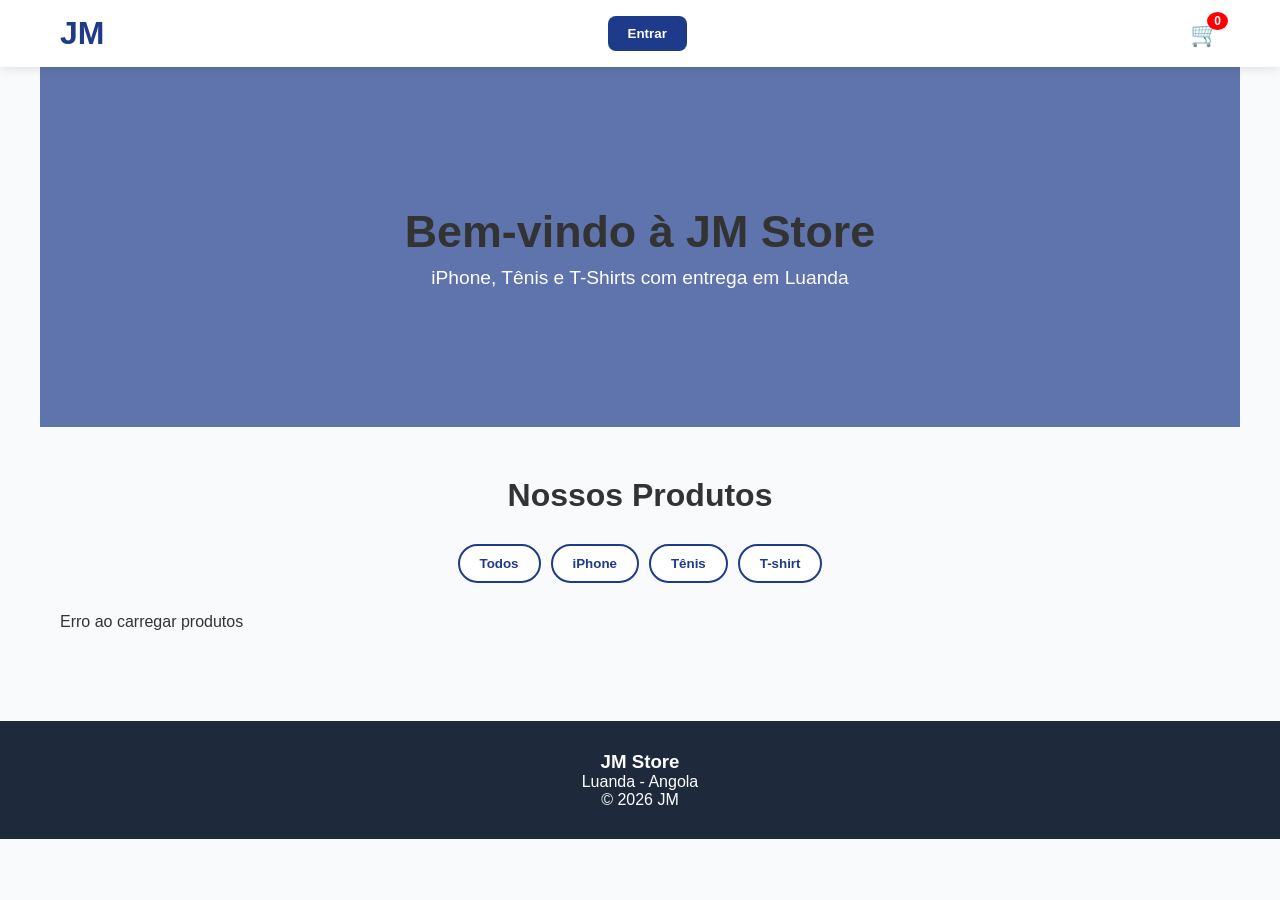
==== index.html @ d52fe89d "Add files via upload" ====
<!DOCTYPE html>
<html lang="pt-PT">
<head>
<meta charset="UTF-8"><meta name="viewport" content="width=device-width, initial-scale=1.0">
<title>JM Store - Qualidade e Preço Justo</title>
<link rel="stylesheet" href="style.css">
</head>
<body>
<header><nav><h1>JM</h1><div id="user-area"><button onclick="abrirLogin()">Entrar</button></div><div class="carrinho-icone" onclick="abrirCarrinho()">🛒 <span id="carrinho-count">0</span></div></nav></header>

<section class="banner"><div><h2>Bem-vindo à JM Store</h2><p>iPhone, Tênis e T-Shirts com entrega em Luanda</p></div></section>

<section id="produtos">
  <h2>Nossos Produtos</h2>
  <div class="filtros">
    <button onclick="filtrar('todos')">Todos</button>
    <button onclick="filtrar('iphone')">iPhone</button>
    <button onclick="filtrar('tenis')">Tênis</button>
    <button onclick="filtrar('tshirt')">T-shirt</button>
  </div>
  <div class="produtos" id="lista-produtos"><p id="loading">Carregando...</p></div> 
</section>

<!-- MODAL LOGIN -->
<div id="modal-login" class="modal">
  <div class="modal-conteudo">
    <span class="fechar" onclick="fecharLogin()">&times;</span>
    <h2>Login JM</h2>
    <input id="email-login" placeholder="Email">
    <input id="senha-login" type="password" placeholder="Senha">
    <button class="btn" onclick="login()">Entrar</button>
    <p>Não tem conta? <a href="#" id="link-cadastro">Cadastre-se</a></p>
  </div>
</div>

<!-- MODAL CADASTRO NOVO -->
<div id="modal-cadastro" class="modal">
  <div class="modal-conteudo">
    <span class="fechar" onclick="fecharCadastro()">&times;</span>
    <h2>Cadastro JM</h2>
    <input id="email-cadastro" placeholder="Email">
    <input id="senha-cadastro" type="password" placeholder="Senha">
    <button class="btn" id="btn-cadastrar">Cadastrar</button>
  </div>
</div>

<!-- MODAL CARRINHO -->
<div id="modal-carrinho" class="modal">
  <div class="modal-conteudo">
    <span class="fechar" onclick="fecharCarrinho()">&times;</span>
    <h2>Seu Carrinho</h2>
    <div id="itens-carrinho"></div>
    <h3>Total: <span id="total-carrinho">0</span> KZ</h3>
    <button class="btn btn-whatsapp" onclick="finalizar()">Finalizar no WhatsApp</button>
  </div>
</div>

<footer><h3>JM Store</h3><p>Luanda - Angola</p><p>© 2026 JM</p></footer>
<script src="script.js"></script>
</body>
</html>
---- style.css ----
:root{
  --cor-principal: #1E3A8A; 
  --cor-preco: #16A34A; 
  --cor-fundo: #F8FAFC;
  --cor-hover: #162d6b;
}

*{margin:0; padding:0; box-sizing:border-box; font-family: 'Arial', sans-serif;}
body{background: var(--cor-fundo); color:#333;}

header{background: white; box-shadow:0 2px 10px rgba(0,0,0,0.1); position:sticky; top:0; z-index:10;}
nav{max-width:1200px; margin:auto; padding:15px 20px; display:flex; justify-content:space-between; align-items:center;}
nav h1{color:var(--cor-principal); font-size:2em; font-weight:900;}
nav button{background:var(--cor-principal); color:white; border:none; padding:10px 20px; border-radius:8px; cursor:pointer; font-weight:bold;}
nav button:hover{background:var(--cor-hover);}

.carrinho-icone{font-size:24px; cursor:pointer; position:relative;}
#carrinho-count{background:red; color:white; border-radius:50%; padding:2px 7px; font-size:12px; position:absolute; top:-8px; right:-8px; font-weight:bold;}

.banner{
  background:linear-gradient(rgba(30,58,138,0.7), rgba(30,58,138,0.7)), url('https://images.unsplash.com/photo-1445205170230-053b83016050?q=80') center/cover; 
  height:40vh; display:flex; align-items:center; justify-content:center; color:white; text-align:center;
}
.banner h2{font-size:2.8em; margin-bottom:10px;}
.banner p{font-size:1.2em;}

.btn{
  background:var(--cor-principal); color:white; padding:12px 25px; border-radius:8px; 
  text-decoration:none; font-weight:bold; border:none; cursor:pointer; transition:0.3s;
  width:100%;
}
.btn:hover{background:var(--cor-hover); transform: translateY(-2px);}
.btn-whatsapp{background:#25D366;} 
.btn-whatsapp:hover{background:#128C7E;}

section{padding:50px 20px; max-width:1200px; margin:auto;} 
h2{text-align:center; margin-bottom:30px; color:#333; font-size:2em;}

.filtros{display:flex; gap:10px; justify-content:center; margin-bottom:30px; flex-wrap:wrap;} 
.filtros button{
  padding:10px 20px; border:2px solid var(--cor-principal); background:white; color:var(--cor-principal);
  border-radius:25px; cursor:pointer; font-weight:bold; transition:0.3s;
}
.filtros button:hover{background:var(--cor-principal); color:white;}

.produtos{display:grid; grid-template-columns:repeat(auto-fit, minmax(260px, 1fr)); gap:25px;}
.produto{
  background:white; border-radius:12px; overflow:hidden; box-shadow:0 4px 12px rgba(0,0,0,0.08);
  transition:0.3s; display:flex; flex-direction:column;
}
.produto:hover{transform: translateY(-5px); box-shadow:0 8px 20px rgba(0,0,0,0.15);}
.produto img{width:100%; height:220px; object-fit:cover;} 
.produto-info{padding:20px; flex-grow:1; display:flex; flex-direction:column;}
.tag{background:#E0E7FF; color:var(--cor-principal); padding:4px 10px; font-size:12px; border-radius:20px; font-weight:bold; align-self:flex-start;}
.preco{color:var(--cor-preco); font-size:22px; font-weight:bold; margin:10px 0 15px 0;}
.produto .btn{margin-top:auto;}

/* MODAL LINDO */
.modal{
  display:none; position:fixed; z-index:20; left:0; top:0; width:100%; height:100%; 
  background:rgba(0,0,0,0.6); backdrop-filter: blur(5px);
  animation: fadeIn 0.3s;
}
@keyframes fadeIn {from{opacity:0} to{opacity:1}}

.modal-conteudo{
  background:white; margin:8% auto; padding:30px; width:90%; max-width:450px; 
  border-radius:15px; position:relative; animation: slideDown 0.3s;
}
@keyframes slideDown {from{transform:translateY(-50px)} to{transform:translateY(0)}}

.fechar{
  position:absolute; top:15px; right:20px; font-size:28px; cursor:pointer; color:#999;
  transition:0.2s;
}
.fechar:hover{color:#333; transform:rotate(90deg);}
.modal-conteudo h2{margin-bottom:20px; color:var(--cor-principal);}

input{
  width:100%; padding:12px; margin:10px 0; border:2px solid #ddd; border-radius:8px; font-size:16px;
  transition:0.2s;
}
input:focus{border-color:var(--cor-principal); outline:none;}

#itens-carrinho{max-height:300px; overflow-y:auto; margin:20px 0;}
.item-carrinho{display:flex; justify-content:space-between; padding:10px 0; border-bottom:1px solid #eee;}

footer{background:#1E293B; color:white; text-align:center; padding:30px 20px; margin-top:40px;}

/* RESPONSIVO PRO CELULAR */
@media(max-width: 768px){
  .banner h2{font-size:2em;}
  nav h1{font-size:1.5em;}
  .modal-conteudo{margin:20% auto; padding:20px;}
}
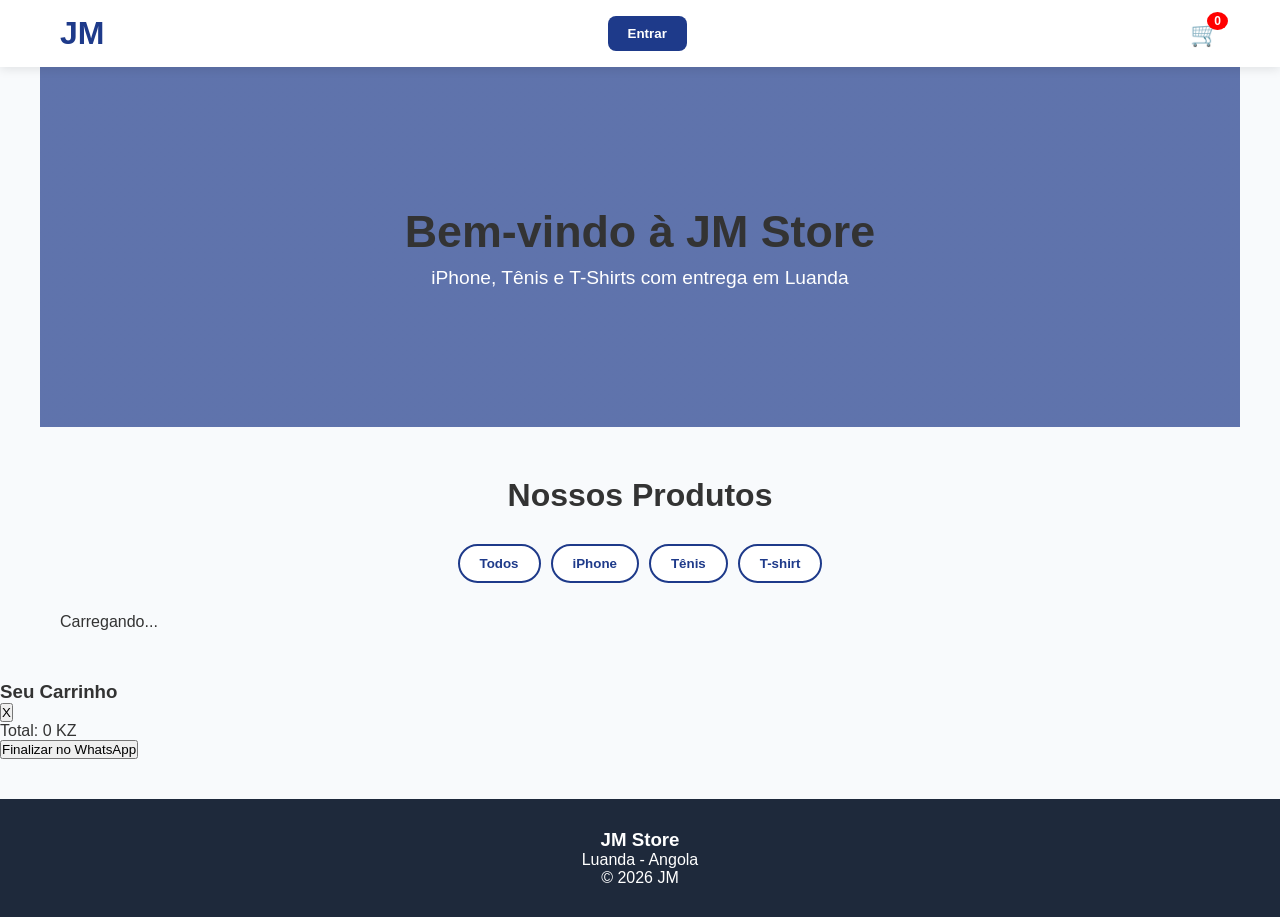
==== commit e485c172: "Add files via upload" ====
--- a/index.html
+++ b/index.html
@@ -6,7 +6,7 @@
 <link rel="stylesheet" href="style.css">
 </head>
 <body>
-<header><nav><h1>JM</h1><div id="user-area"><button onclick="abrirLogin()">Entrar</button></div><div class="carrinho-icone" onclick="abrirCarrinho()">🛒 <span id="carrinho-count">0</span></div></nav></header>
+<header><nav><h1>JM</h1><div id="user-area"><button onclick="abrirLogin()">Entrar</button></div><button id="btnAdmin" onclick="window.location='admin.html'" style="display:none">Painel</button><div class="carrinho-icone" onclick="abrirCarrinho()">🛒 <span id="carrinho-count">0</span></div></nav></header>
 
 <section class="banner"><div><h2>Bem-vindo à JM Store</h2><p>iPhone, Tênis e T-Shirts com entrega em Luanda</p></div></section>
 
@@ -55,6 +55,21 @@
   </div>
 </div>
 
+
+<div class="carrinho-sidebar" id="carrinhoSidebar">
+  <div class="carrinho-header">
+    <h3>Seu Carrinho</h3>
+    <button class="close-btn" onclick="toggleCarrinho()">X</button>
+  </div>
+  <div class="carrinho-itens" id="carrinhoItens">
+    <!-- OS ITENS VÃO APARECER AQUI -->
+  </div>
+  <div class="carrinho-footer">
+    <p>Total: <span id="totalCarrinho">0 KZ</span></p>
+    <button class="btn-finalizar" onclick="finalizarCompra()">Finalizar no WhatsApp</button>
+  </div>
+</div>
+
 <footer><h3>JM Store</h3><p>Luanda - Angola</p><p>© 2026 JM</p></footer>
 <script src="script.js"></script>
 </body>
--- a/style.css
+++ b/style.css
@@ -92,4 +92,11 @@
   .banner h2{font-size:2em;}
   nav h1{font-size:1.5em;}
   .modal-conteudo{margin:20% auto; padding:20px;}
-}+}
+
+
+
+.item-carrinho{display:flex; gap:10px; margin-bottom:15px; align-items:center}
+.item-carrinho img{width:50px; height:50px; object-fit:cover; border-radius:5px}
+.item-info{flex:1}
+.item-carrinho button{background:red; color:#fff; border:none; border-radius:50%; width:25px; height:25px; cursor:pointer}
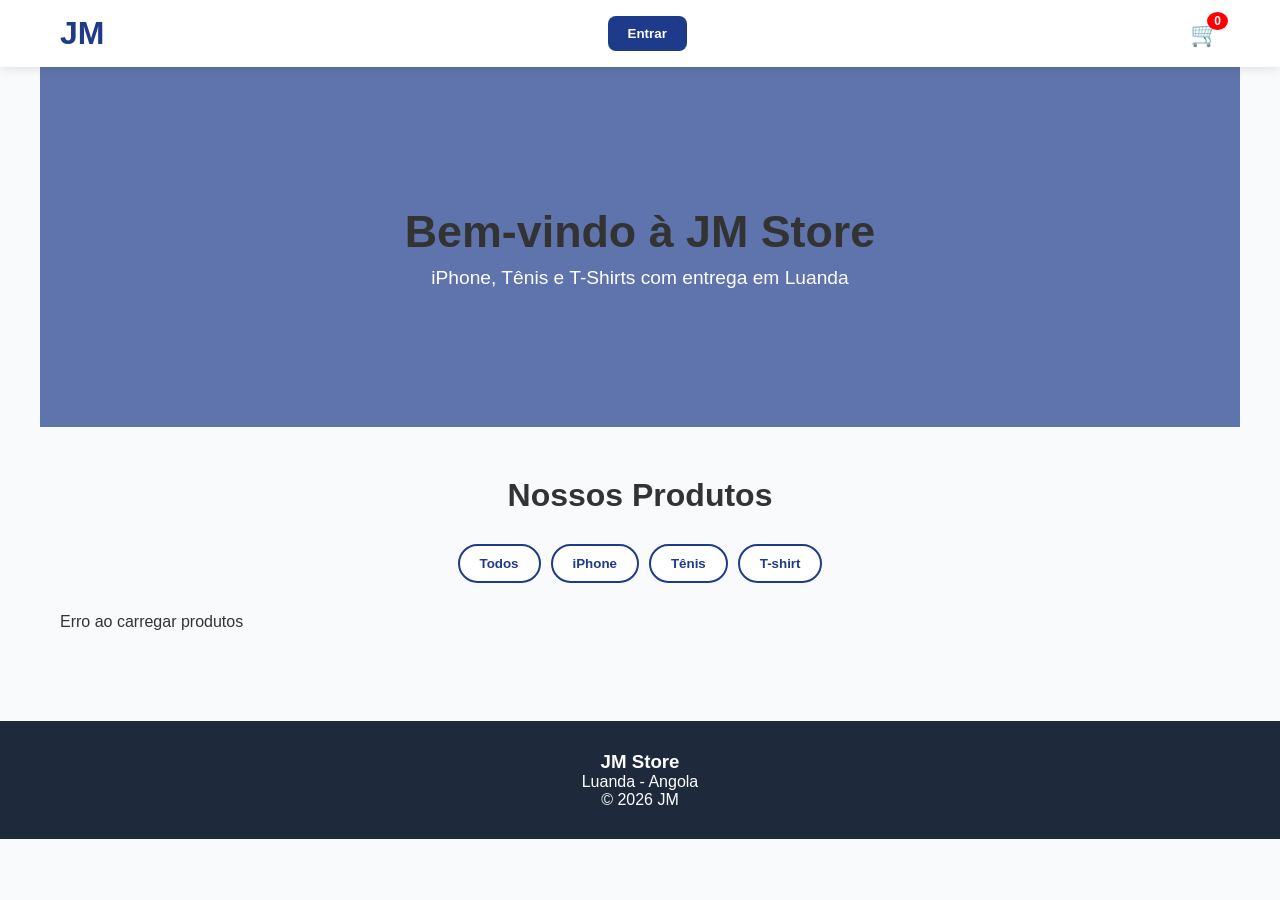
==== commit 8e79fc67: "Add files via upload" ====
--- a/index.html
+++ b/index.html
@@ -6,7 +6,7 @@
 <link rel="stylesheet" href="style.css">
 </head>
 <body>
-<header><nav><h1>JM</h1><div id="user-area"><button onclick="abrirLogin()">Entrar</button></div><button id="btnAdmin" onclick="window.location='admin.html'" style="display:none">Painel</button><div class="carrinho-icone" onclick="abrirCarrinho()">🛒 <span id="carrinho-count">0</span></div></nav></header>
+<header><nav><h1>JM</h1><div id="user-area"><button onclick="abrirLogin()">Entrar</button></div><button id="btn-admin" onclick="location.href='admin.html'" style="display:none">Painel</button><div class="carrinho-icone" onclick="abrirCarrinho()">🛒 <span id="carrinho-count">0</span></div></nav></header>
 
 <section class="banner"><div><h2>Bem-vindo à JM Store</h2><p>iPhone, Tênis e T-Shirts com entrega em Luanda</p></div></section>
 
@@ -49,26 +49,13 @@
   <div class="modal-conteudo">
     <span class="fechar" onclick="fecharCarrinho()">&times;</span>
     <h2>Seu Carrinho</h2>
-    <div id="itens-carrinho"></div>
-    <h3>Total: <span id="total-carrinho">0</span> KZ</h3>
+    <div class="carrinho-itens" id="carrinhoItens"></div>
+    <h3>Total: <span id="totalCarrinho">0</span> KZ</h3>
     <button class="btn btn-whatsapp" onclick="finalizar()">Finalizar no WhatsApp</button>
   </div>
 </div>
 
 
-<div class="carrinho-sidebar" id="carrinhoSidebar">
-  <div class="carrinho-header">
-    <h3>Seu Carrinho</h3>
-    <button class="close-btn" onclick="toggleCarrinho()">X</button>
-  </div>
-  <div class="carrinho-itens" id="carrinhoItens">
-    <!-- OS ITENS VÃO APARECER AQUI -->
-  </div>
-  <div class="carrinho-footer">
-    <p>Total: <span id="totalCarrinho">0 KZ</span></p>
-    <button class="btn-finalizar" onclick="finalizarCompra()">Finalizar no WhatsApp</button>
-  </div>
-</div>
 
 <footer><h3>JM Store</h3><p>Luanda - Angola</p><p>© 2026 JM</p></footer>
 <script src="script.js"></script>
--- a/style.css
+++ b/style.css
@@ -99,4 +99,27 @@
 .item-carrinho{display:flex; gap:10px; margin-bottom:15px; align-items:center}
 .item-carrinho img{width:50px; height:50px; object-fit:cover; border-radius:5px}
 .item-info{flex:1}
-.item-carrinho button{background:red; color:#fff; border:none; border-radius:50%; width:25px; height:25px; cursor:pointer}+.item-carrinho button{background:red; color:#fff; border:none; border-radius:50%; width:25px; height:25px; cursor:pointer}
+
+
+
+/* FAZ O CONTEÚDO DO CARRINHO ROLAR */
+#modal-carrinho {
+  overflow-y: auto; /* Scroll geral do modal */
+  max-height: 100vh; /* Não passa da altura da tela */
+}
+
+#modal-carrinho .modal-content {
+  max-height: 60vh; /* 60% da tela pode rolar */
+  overflow-y: auto;
+  padding-right: 10px; /* pra barra de rolagem não cobrir o texto */
+}
+
+/* Deixa o footer grudado em baixo */
+#modal-carrinho .modal-footer {
+  position: sticky;
+  bottom: 0;
+  background: white;
+  padding-top: 10px;
+  border-top: 1px solid #ddd;
+}
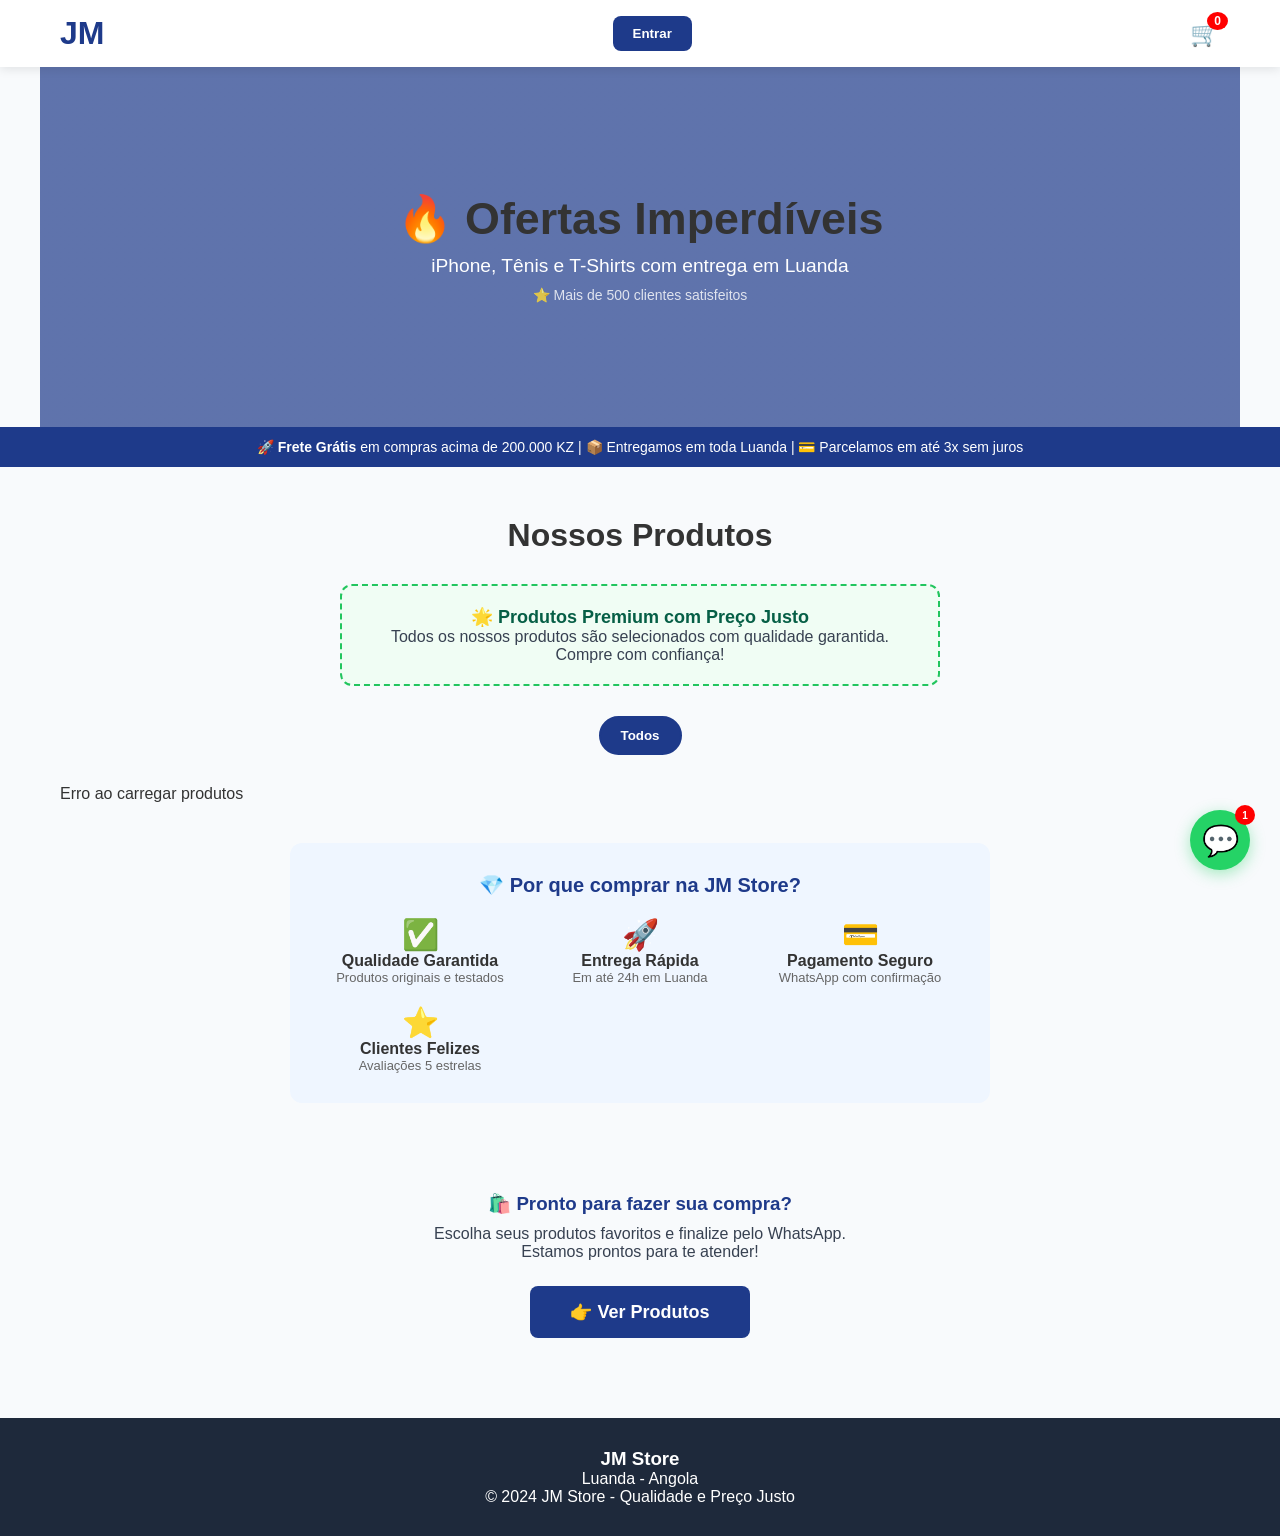
==== commit 0621d3fa: "Add files via upload" ====
--- a/index.html
+++ b/index.html
@@ -1,63 +1,199 @@
-<!DOCTYPE html>
-<html lang="pt-PT">
-<head>
-<meta charset="UTF-8"><meta name="viewport" content="width=device-width, initial-scale=1.0">
-<title>JM Store - Qualidade e Preço Justo</title>
-<link rel="stylesheet" href="style.css">
-</head>
-<body>
-<header><nav><h1>JM</h1><div id="user-area"><button onclick="abrirLogin()">Entrar</button></div><button id="btn-admin" onclick="location.href='admin.html'" style="display:none">Painel</button><div class="carrinho-icone" onclick="abrirCarrinho()">🛒 <span id="carrinho-count">0</span></div></nav></header>
-
-<section class="banner"><div><h2>Bem-vindo à JM Store</h2><p>iPhone, Tênis e T-Shirts com entrega em Luanda</p></div></section>
-
-<section id="produtos">
-  <h2>Nossos Produtos</h2>
-  <div class="filtros">
-    <button onclick="filtrar('todos')">Todos</button>
-    <button onclick="filtrar('iphone')">iPhone</button>
-    <button onclick="filtrar('tenis')">Tênis</button>
-    <button onclick="filtrar('tshirt')">T-shirt</button>
-  </div>
-  <div class="produtos" id="lista-produtos"><p id="loading">Carregando...</p></div> 
-</section>
-
-<!-- MODAL LOGIN -->
-<div id="modal-login" class="modal">
-  <div class="modal-conteudo">
-    <span class="fechar" onclick="fecharLogin()">&times;</span>
-    <h2>Login JM</h2>
-    <input id="email-login" placeholder="Email">
-    <input id="senha-login" type="password" placeholder="Senha">
-    <button class="btn" onclick="login()">Entrar</button>
-    <p>Não tem conta? <a href="#" id="link-cadastro">Cadastre-se</a></p>
-  </div>
-</div>
-
-<!-- MODAL CADASTRO NOVO -->
-<div id="modal-cadastro" class="modal">
-  <div class="modal-conteudo">
-    <span class="fechar" onclick="fecharCadastro()">&times;</span>
-    <h2>Cadastro JM</h2>
-    <input id="email-cadastro" placeholder="Email">
-    <input id="senha-cadastro" type="password" placeholder="Senha">
-    <button class="btn" id="btn-cadastrar">Cadastrar</button>
-  </div>
-</div>
-
-<!-- MODAL CARRINHO -->
-<div id="modal-carrinho" class="modal">
-  <div class="modal-conteudo">
-    <span class="fechar" onclick="fecharCarrinho()">&times;</span>
-    <h2>Seu Carrinho</h2>
-    <div class="carrinho-itens" id="carrinhoItens"></div>
-    <h3>Total: <span id="totalCarrinho">0</span> KZ</h3>
-    <button class="btn btn-whatsapp" onclick="finalizar()">Finalizar no WhatsApp</button>
-  </div>
-</div>
-
-
-
-<footer><h3>JM Store</h3><p>Luanda - Angola</p><p>© 2026 JM</p></footer>
-<script src="script.js"></script>
-</body>
+<!DOCTYPE html>
+<html lang="pt-PT">
+<head>
+  <meta charset="UTF-8">
+  <meta name="viewport" content="width=device-width, initial-scale=1.0">
+  <title>JM Store - Qualidade e Preço Justo</title>
+  <link rel="stylesheet" href="style.css">
+</head>
+<body>
+  <header>
+    <nav>
+      <h1>JM</h1>
+      <div id="user-area">
+        <span id="user-nome"></span>
+        <button onclick="abrirLogin()" id="btn-login">Entrar</button>
+        <button onclick="logout()" id="btn-logout" style="display:none">Sair</button>
+        <button onclick="abrirPerfil()" id="btn-perfil" style="display:none">👤</button>
+      </div>
+      <button id="btn-admin" onclick="location.href='admin.html'" style="display:none">Painel</button>
+      <div class="carrinho-icone" onclick="abrirCarrinho()">
+        🛒 <span id="carrinho-count">0</span>
+      </div>
+    </nav>
+  </header>
+
+  <!-- BANNER -->
+  <section class="banner">
+    <div>
+      <h2>🔥 Ofertas Imperdíveis</h2>
+      <p>iPhone, Tênis e T-Shirts com entrega em Luanda</p>
+      <p style="font-size:14px; margin-top:10px; opacity:0.8;">⭐ Mais de 500 clientes satisfeitos</p>
+    </div>
+  </section>
+
+  <!-- COPY 1 - BARRA DE DESTAQUE -->
+  <div style="background: #1E3A8A; color: white; padding: 12px; text-align: center; font-size: 14px;">
+    🚀 <strong>Frete Grátis</strong> em compras acima de 200.000 KZ | 
+    📦 Entregamos em toda Luanda | 
+    💳 Parcelamos em até 3x sem juros
+  </div>
+
+  <section id="produtos">
+    <h2>Nossos Produtos</h2>
+    
+    <!-- COPY 2 - ANTES DOS PRODUTOS -->
+    <div style="text-align: center; max-width: 600px; margin: 0 auto 30px; padding: 20px; background: #F0FDF4; border-radius: 12px; border: 2px dashed #22C55E;">
+      <p style="font-size: 18px; font-weight: bold; color: #065F46;">🌟 Produtos Premium com Preço Justo</p>
+      <p style="color: #374151;">Todos os nossos produtos são selecionados com qualidade garantida. 
+      <br>Compre com confiança!</p>
+    </div>
+    
+    <div class="filtros" id="filtros-categorias">
+      <button onclick="filtrar('todos')" class="ativo">Todos</button>
+    </div>
+    <div class="produtos" id="lista-produtos">
+      <p id="loading">Carregando...</p>
+    </div>
+    
+    <!-- COPY 3 - DEPOIS DOS PRODUTOS -->
+    <div style="text-align: center; max-width: 700px; margin: 40px auto 0; padding: 30px; background: #EFF6FF; border-radius: 12px;">
+      <p style="font-size: 20px; font-weight: bold; color: #1E3A8A;">💎 Por que comprar na JM Store?</p>
+      <div style="display: grid; grid-template-columns: repeat(auto-fit, minmax(150px, 1fr)); gap: 20px; margin-top: 20px;">
+        <div>
+          <span style="font-size: 30px;">✅</span>
+          <p style="font-weight: bold;">Qualidade Garantida</p>
+          <p style="font-size: 13px; color: #666;">Produtos originais e testados</p>
+        </div>
+        <div>
+          <span style="font-size: 30px;">🚀</span>
+          <p style="font-weight: bold;">Entrega Rápida</p>
+          <p style="font-size: 13px; color: #666;">Em até 24h em Luanda</p>
+        </div>
+        <div>
+          <span style="font-size: 30px;">💳</span>
+          <p style="font-weight: bold;">Pagamento Seguro</p>
+          <p style="font-size: 13px; color: #666;">WhatsApp com confirmação</p>
+        </div>
+        <div>
+          <span style="font-size: 30px;">⭐</span>
+          <p style="font-weight: bold;">Clientes Felizes</p>
+          <p style="font-size: 13px; color: #666;">Avaliações 5 estrelas</p>
+        </div>
+      </div>
+    </div>
+  </section>
+
+  <!-- COPY 4 - RODAPÉ COM CTA -->
+  <div style="background: #F8FAFC; padding: 40px 20px; text-align: center;">
+    <h3 style="color: #1E3A8A;">🛍️ Pronto para fazer sua compra?</h3>
+    <p style="color: #374151; max-width: 500px; margin: 10px auto;">Escolha seus produtos favoritos e finalize pelo WhatsApp. 
+    <br>Estamos prontos para te atender!</p>
+    <button onclick="document.getElementById('produtos').scrollIntoView({behavior:'smooth'})" 
+            style="background: #1E3A8A; color: white; border: none; padding: 15px 40px; border-radius: 8px; font-size: 18px; font-weight: bold; cursor: pointer; margin-top: 15px;">
+      👉 Ver Produtos
+    </button>
+  </div>
+
+  <!-- BOTÃO FLUTUANTE WHATSAPP -->
+  <a href="https://wa.me/244949321312?text=Olá%20JM%20Store!%20Gostaria%20de%20saber%20mais%20sobre%20os%20produtos." 
+     target="_blank" 
+     class="whatsapp-float"
+     style="position: fixed; bottom: 30px; right: 30px; background: #25D366; color: white; 
+            width: 60px; height: 60px; border-radius: 50%; display: flex; align-items: center; 
+            justify-content: center; font-size: 30px; box-shadow: 0 4px 15px rgba(37, 211, 102, 0.4);
+            z-index: 1000; text-decoration: none; transition: all 0.3s ease;">
+    💬
+    <span style="position: absolute; top: -5px; right: -5px; background: red; color: white; 
+                 border-radius: 50%; width: 20px; height: 20px; font-size: 10px; 
+                 display: flex; align-items: center; justify-content: center; font-weight: bold;">
+      1
+    </span>
+  </a>
+
+  <!-- FOOTER -->
+  <footer>
+    <h3>JM Store</h3>
+    <p>Luanda - Angola</p>
+    <p>© 2024 JM Store - Qualidade e Preço Justo</p>
+  </footer>
+
+  <!-- MODAL LOGIN -->
+  <div id="modal-login" class="modal">
+    <div class="modal-conteudo">
+      <span class="fechar" onclick="fecharLogin()">&times;</span>
+      <h2>Login JM</h2>
+      <input id="email-login" placeholder="Email" type="email">
+      <input id="senha-login" type="password" placeholder="Senha">
+      <button class="btn" onclick="login()">Entrar</button>
+      <p>Não tem conta? <a href="#" id="link-cadastro">Cadastre-se</a></p>
+    </div>
+  </div>
+
+  <!-- MODAL CADASTRO -->
+  <div id="modal-cadastro" class="modal">
+    <div class="modal-conteudo">
+      <span class="fechar" onclick="fecharCadastro()">&times;</span>
+      <h2>Cadastro JM</h2>
+      <input id="nome-cadastro" placeholder="Nome completo" required>
+      <input id="email-cadastro" placeholder="Email" type="email" required>
+      <input id="telefone-cadastro" placeholder="Telefone (ex: 944000000)" required>
+      <input id="regiao-cadastro" placeholder="Região (ex: Luanda, Kilamba)" required>
+      <input id="senha-cadastro" type="password" placeholder="Senha (mínimo 6 caracteres)" required>
+      <button class="btn" id="btn-cadastrar">Cadastrar</button>
+      <p>Já tem conta? <a href="#" id="link-login">Faça login</a></p>
+    </div>
+  </div>
+
+  <!-- MODAL PERFIL -->
+  <div id="modal-perfil" class="modal">
+    <div class="modal-conteudo">
+      <span class="fechar" onclick="fecharPerfil()">&times;</span>
+      <h2>👤 Meu Perfil</h2>
+      <div id="perfil-info">
+        <p><strong>Nome:</strong> <span id="perfil-nome"></span></p>
+        <p><strong>Email:</strong> <span id="perfil-email"></span></p>
+        <p><strong>Telefone:</strong> <span id="perfil-telefone"></span></p>
+        <p><strong>Região:</strong> <span id="perfil-regiao"></span></p>
+        <p><strong>Membro desde:</strong> <span id="perfil-data"></span></p>
+      </div>
+      <button class="btn" onclick="abrirEditarPerfil()">✏️ Editar Perfil</button>
+      <button class="btn" onclick="verPedidos()" style="background:#6366F1;">📦 Meus Pedidos</button>
+      <div id="perfil-pedidos" style="margin-top:15px; display:none;"></div>
+    </div>
+  </div>
+
+  <!-- MODAL EDITAR PERFIL -->
+  <div id="modal-editar-perfil" class="modal">
+    <div class="modal-conteudo">
+      <span class="fechar" onclick="fecharEditarPerfil()">&times;</span>
+      <h2>✏️ Editar Perfil</h2>
+      <input id="editar-nome" placeholder="Nome completo">
+      <input id="editar-telefone" placeholder="Telefone">
+      <input id="editar-regiao" placeholder="Região">
+      <button class="btn" onclick="salvarPerfil()">Salvar</button>
+    </div>
+  </div>
+
+  <!-- MODAL CARRINHO -->
+  <div id="modal-carrinho" class="modal">
+    <div class="modal-conteudo">
+      <span class="fechar" onclick="fecharCarrinho()">&times;</span>
+      <h2>🛒 Seu Carrinho</h2>
+      <div class="carrinho-itens" id="carrinhoItens"></div>
+      <h3>Total: <span id="totalCarrinho">0</span> KZ</h3>
+      <div style="margin: 10px 0;">
+        <input id="endereco-entrega" placeholder="Endereço de entrega (opcional)" style="width:100%;">
+        <select id="metodo-pagamento" style="width:100%; margin-top:5px;">
+          <option value="WhatsApp">WhatsApp</option>
+          <option value="Transferência Bancária">Transferência Bancária</option>
+          <option value="Pagamento na Entrega">Pagamento na Entrega</option>
+        </select>
+      </div>
+      <button class="btn btn-whatsapp" onclick="finalizar()">📱 Finalizar no WhatsApp</button>
+    </div>
+  </div>
+
+  <script src="script.js"></script>
+</body>
 </html>
--- a/style.css
+++ b/style.css
@@ -1,125 +1,135 @@
-:root{
-  --cor-principal: #1E3A8A; 
-  --cor-preco: #16A34A; 
-  --cor-fundo: #F8FAFC;
-  --cor-hover: #162d6b;
-}
-
-*{margin:0; padding:0; box-sizing:border-box; font-family: 'Arial', sans-serif;}
-body{background: var(--cor-fundo); color:#333;}
-
-header{background: white; box-shadow:0 2px 10px rgba(0,0,0,0.1); position:sticky; top:0; z-index:10;}
-nav{max-width:1200px; margin:auto; padding:15px 20px; display:flex; justify-content:space-between; align-items:center;}
-nav h1{color:var(--cor-principal); font-size:2em; font-weight:900;}
-nav button{background:var(--cor-principal); color:white; border:none; padding:10px 20px; border-radius:8px; cursor:pointer; font-weight:bold;}
-nav button:hover{background:var(--cor-hover);}
-
-.carrinho-icone{font-size:24px; cursor:pointer; position:relative;}
-#carrinho-count{background:red; color:white; border-radius:50%; padding:2px 7px; font-size:12px; position:absolute; top:-8px; right:-8px; font-weight:bold;}
-
-.banner{
-  background:linear-gradient(rgba(30,58,138,0.7), rgba(30,58,138,0.7)), url('https://images.unsplash.com/photo-1445205170230-053b83016050?q=80') center/cover; 
-  height:40vh; display:flex; align-items:center; justify-content:center; color:white; text-align:center;
-}
-.banner h2{font-size:2.8em; margin-bottom:10px;}
-.banner p{font-size:1.2em;}
-
-.btn{
-  background:var(--cor-principal); color:white; padding:12px 25px; border-radius:8px; 
-  text-decoration:none; font-weight:bold; border:none; cursor:pointer; transition:0.3s;
-  width:100%;
-}
-.btn:hover{background:var(--cor-hover); transform: translateY(-2px);}
-.btn-whatsapp{background:#25D366;} 
-.btn-whatsapp:hover{background:#128C7E;}
-
-section{padding:50px 20px; max-width:1200px; margin:auto;} 
-h2{text-align:center; margin-bottom:30px; color:#333; font-size:2em;}
-
-.filtros{display:flex; gap:10px; justify-content:center; margin-bottom:30px; flex-wrap:wrap;} 
-.filtros button{
-  padding:10px 20px; border:2px solid var(--cor-principal); background:white; color:var(--cor-principal);
-  border-radius:25px; cursor:pointer; font-weight:bold; transition:0.3s;
-}
-.filtros button:hover{background:var(--cor-principal); color:white;}
-
-.produtos{display:grid; grid-template-columns:repeat(auto-fit, minmax(260px, 1fr)); gap:25px;}
-.produto{
-  background:white; border-radius:12px; overflow:hidden; box-shadow:0 4px 12px rgba(0,0,0,0.08);
-  transition:0.3s; display:flex; flex-direction:column;
-}
-.produto:hover{transform: translateY(-5px); box-shadow:0 8px 20px rgba(0,0,0,0.15);}
-.produto img{width:100%; height:220px; object-fit:cover;} 
-.produto-info{padding:20px; flex-grow:1; display:flex; flex-direction:column;}
-.tag{background:#E0E7FF; color:var(--cor-principal); padding:4px 10px; font-size:12px; border-radius:20px; font-weight:bold; align-self:flex-start;}
-.preco{color:var(--cor-preco); font-size:22px; font-weight:bold; margin:10px 0 15px 0;}
-.produto .btn{margin-top:auto;}
-
-/* MODAL LINDO */
-.modal{
-  display:none; position:fixed; z-index:20; left:0; top:0; width:100%; height:100%; 
-  background:rgba(0,0,0,0.6); backdrop-filter: blur(5px);
-  animation: fadeIn 0.3s;
-}
-@keyframes fadeIn {from{opacity:0} to{opacity:1}}
-
-.modal-conteudo{
-  background:white; margin:8% auto; padding:30px; width:90%; max-width:450px; 
-  border-radius:15px; position:relative; animation: slideDown 0.3s;
-}
-@keyframes slideDown {from{transform:translateY(-50px)} to{transform:translateY(0)}}
-
-.fechar{
-  position:absolute; top:15px; right:20px; font-size:28px; cursor:pointer; color:#999;
-  transition:0.2s;
-}
-.fechar:hover{color:#333; transform:rotate(90deg);}
-.modal-conteudo h2{margin-bottom:20px; color:var(--cor-principal);}
-
-input{
-  width:100%; padding:12px; margin:10px 0; border:2px solid #ddd; border-radius:8px; font-size:16px;
-  transition:0.2s;
-}
-input:focus{border-color:var(--cor-principal); outline:none;}
-
-#itens-carrinho{max-height:300px; overflow-y:auto; margin:20px 0;}
-.item-carrinho{display:flex; justify-content:space-between; padding:10px 0; border-bottom:1px solid #eee;}
-
-footer{background:#1E293B; color:white; text-align:center; padding:30px 20px; margin-top:40px;}
-
-/* RESPONSIVO PRO CELULAR */
-@media(max-width: 768px){
-  .banner h2{font-size:2em;}
-  nav h1{font-size:1.5em;}
-  .modal-conteudo{margin:20% auto; padding:20px;}
-}
-
-
-
-.item-carrinho{display:flex; gap:10px; margin-bottom:15px; align-items:center}
-.item-carrinho img{width:50px; height:50px; object-fit:cover; border-radius:5px}
-.item-info{flex:1}
-.item-carrinho button{background:red; color:#fff; border:none; border-radius:50%; width:25px; height:25px; cursor:pointer}
-
-
-
-/* FAZ O CONTEÚDO DO CARRINHO ROLAR */
-#modal-carrinho {
-  overflow-y: auto; /* Scroll geral do modal */
-  max-height: 100vh; /* Não passa da altura da tela */
-}
-
-#modal-carrinho .modal-content {
-  max-height: 60vh; /* 60% da tela pode rolar */
-  overflow-y: auto;
-  padding-right: 10px; /* pra barra de rolagem não cobrir o texto */
-}
-
-/* Deixa o footer grudado em baixo */
-#modal-carrinho .modal-footer {
-  position: sticky;
-  bottom: 0;
-  background: white;
-  padding-top: 10px;
-  border-top: 1px solid #ddd;
+:root{
+  --cor-principal: #1E3A8A; 
+  --cor-preco: #16A34A; 
+  --cor-fundo: #F8FAFC;
+  --cor-hover: #162d6b;
+}
+
+*{margin:0; padding:0; box-sizing:border-box; font-family: 'Arial', sans-serif;}
+body{background: var(--cor-fundo); color:#333;}
+
+/* ===== HEADER ===== */
+header{background: white; box-shadow:0 2px 10px rgba(0,0,0,0.1); position:sticky; top:0; z-index:10;}
+nav{max-width:1200px; margin:auto; padding:15px 20px; display:flex; justify-content:space-between; align-items:center; flex-wrap:wrap; gap:10px;}
+nav h1{color:var(--cor-principal); font-size:2em; font-weight:900;}
+nav button{background:var(--cor-principal); color:white; border:none; padding:10px 20px; border-radius:8px; cursor:pointer; font-weight:bold; transition:0.3s;}
+nav button:hover{background:var(--cor-hover);}
+
+#user-area{display:flex; align-items:center; gap:10px; flex-wrap:wrap;}
+#user-nome{font-weight:bold; color:var(--cor-principal);}
+
+.carrinho-icone{font-size:24px; cursor:pointer; position:relative;}
+#carrinho-count{background:red; color:white; border-radius:50%; padding:2px 7px; font-size:12px; position:absolute; top:-8px; right:-8px; font-weight:bold;}
+
+/* ===== BANNER ===== */
+.banner{
+  background:linear-gradient(rgba(30,58,138,0.7), rgba(30,58,138,0.7)), url('https://images.unsplash.com/photo-1445205170230-053b83016050?q=80') center/cover; 
+  min-height:40vh; display:flex; align-items:center; justify-content:center; color:white; text-align:center; padding:40px 20px;
+}
+.banner h2{font-size:2.8em; margin-bottom:10px;}
+.banner p{font-size:1.2em;}
+
+/* ===== BOTÃO FLUTUANTE WHATSAPP ===== */
+.whatsapp-float:hover {
+  transform: scale(1.1);
+  box-shadow: 0 6px 25px rgba(37, 211, 102, 0.6);
+}
+
+@keyframes pulse {
+  0% { transform: scale(1); }
+  50% { transform: scale(1.05); }
+  100% { transform: scale(1); }
+}
+
+@media (max-width: 768px) {
+  .whatsapp-float {
+    width: 50px;
+    height: 50px;
+    font-size: 24px;
+    bottom: 20px;
+    right: 20px;
+  }
+}
+
+/* ===== PRODUTOS ===== */
+section{padding:50px 20px; max-width:1200px; margin:auto;} 
+h2{text-align:center; margin-bottom:30px; color:#333; font-size:2em;}
+
+.filtros{display:flex; gap:10px; justify-content:center; margin-bottom:30px; flex-wrap:wrap;} 
+.filtros button{
+  padding:10px 20px; border:2px solid var(--cor-principal); background:white; color:var(--cor-principal);
+  border-radius:25px; cursor:pointer; font-weight:bold; transition:0.3s;
+}
+.filtros button:hover{background:var(--cor-principal); color:white;}
+.filtros button.ativo{background:var(--cor-principal); color:white;}
+
+.produtos{display:grid; grid-template-columns:repeat(auto-fit, minmax(260px, 1fr)); gap:25px;}
+.produto{
+  background:white; border-radius:12px; overflow:hidden; box-shadow:0 4px 12px rgba(0,0,0,0.08);
+  transition:0.3s; display:flex; flex-direction:column;
+}
+.produto:hover{transform: translateY(-5px); box-shadow:0 8px 20px rgba(0,0,0,0.15);}
+.produto img{width:100%; height:220px; object-fit:cover;} 
+.produto-info{padding:20px; flex-grow:1; display:flex; flex-direction:column;}
+.tag{background:#E0E7FF; color:var(--cor-principal); padding:4px 10px; font-size:12px; border-radius:20px; font-weight:bold; align-self:flex-start;}
+.preco{color:var(--cor-preco); font-size:22px; font-weight:bold; margin:10px 0 15px 0;}
+.produto .btn{margin-top:auto;}
+
+.btn{
+  background:var(--cor-principal); color:white; padding:12px 25px; border-radius:8px; 
+  text-decoration:none; font-weight:bold; border:none; cursor:pointer; transition:0.3s;
+  width:100%;
+}
+.btn:hover{background:var(--cor-hover); transform: translateY(-2px);}
+.btn-whatsapp{background:#25D366;} 
+.btn-whatsapp:hover{background:#128C7E;}
+
+/* ===== MODAIS ===== */
+.modal{
+  display:none; position:fixed; z-index:20; left:0; top:0; width:100%; height:100%; 
+  background:rgba(0,0,0,0.6); backdrop-filter: blur(5px);
+  animation: fadeIn 0.3s;
+}
+@keyframes fadeIn {from{opacity:0} to{opacity:1}}
+
+.modal-conteudo{
+  background:white; margin:8% auto; padding:30px; width:90%; max-width:450px; 
+  border-radius:15px; position:relative; animation: slideDown 0.3s;
+}
+@keyframes slideDown {from{transform:translateY(-50px)} to{transform:translateY(0)}}
+
+.fechar{
+  position:absolute; top:15px; right:20px; font-size:28px; cursor:pointer; color:#999;
+  transition:0.2s;
+}
+.fechar:hover{color:#333; transform:rotate(90deg);}
+.modal-conteudo h2{margin-bottom:20px; color:var(--cor-principal);}
+
+input, select{
+  width:100%; padding:12px; margin:10px 0; border:2px solid #ddd; border-radius:8px; font-size:16px;
+  transition:0.2s;
+}
+input:focus, select:focus{border-color:var(--cor-principal); outline:none;}
+
+/* ===== CARRINHO ===== */
+#carrinhoItens{max-height:300px; overflow-y:auto; margin:20px 0;}
+.item-carrinho{display:flex; gap:10px; margin-bottom:15px; align-items:center; padding:10px; background:#f8fafc; border-radius:8px;}
+.item-carrinho img{width:50px; height:50px; object-fit:cover; border-radius:5px;}
+.item-info{flex:1}
+.item-carrinho button{background:red; color:#fff; border:none; border-radius:50%; width:25px; height:25px; cursor:pointer; font-weight:bold;}
+
+/* ===== PERFIL ===== */
+#perfil-info p{margin:10px 0; padding:8px; background:#f8fafc; border-radius:5px;}
+#perfil-info span{font-weight:normal; color:#333; margin-left:10px;}
+
+/* ===== FOOTER ===== */
+footer{background:#1E293B; color:white; text-align:center; padding:30px 20px; margin-top:40px;}
+
+/* ===== RESPONSIVO ===== */
+@media(max-width: 768px){
+  .banner h2{font-size:2em;}
+  nav h1{font-size:1.5em;}
+  .modal-conteudo{margin:20% auto; padding:20px;}
+  .banner{min-height:30vh;}
+  .produtos{grid-template-columns:repeat(auto-fit, minmax(200px, 1fr));}
 }
